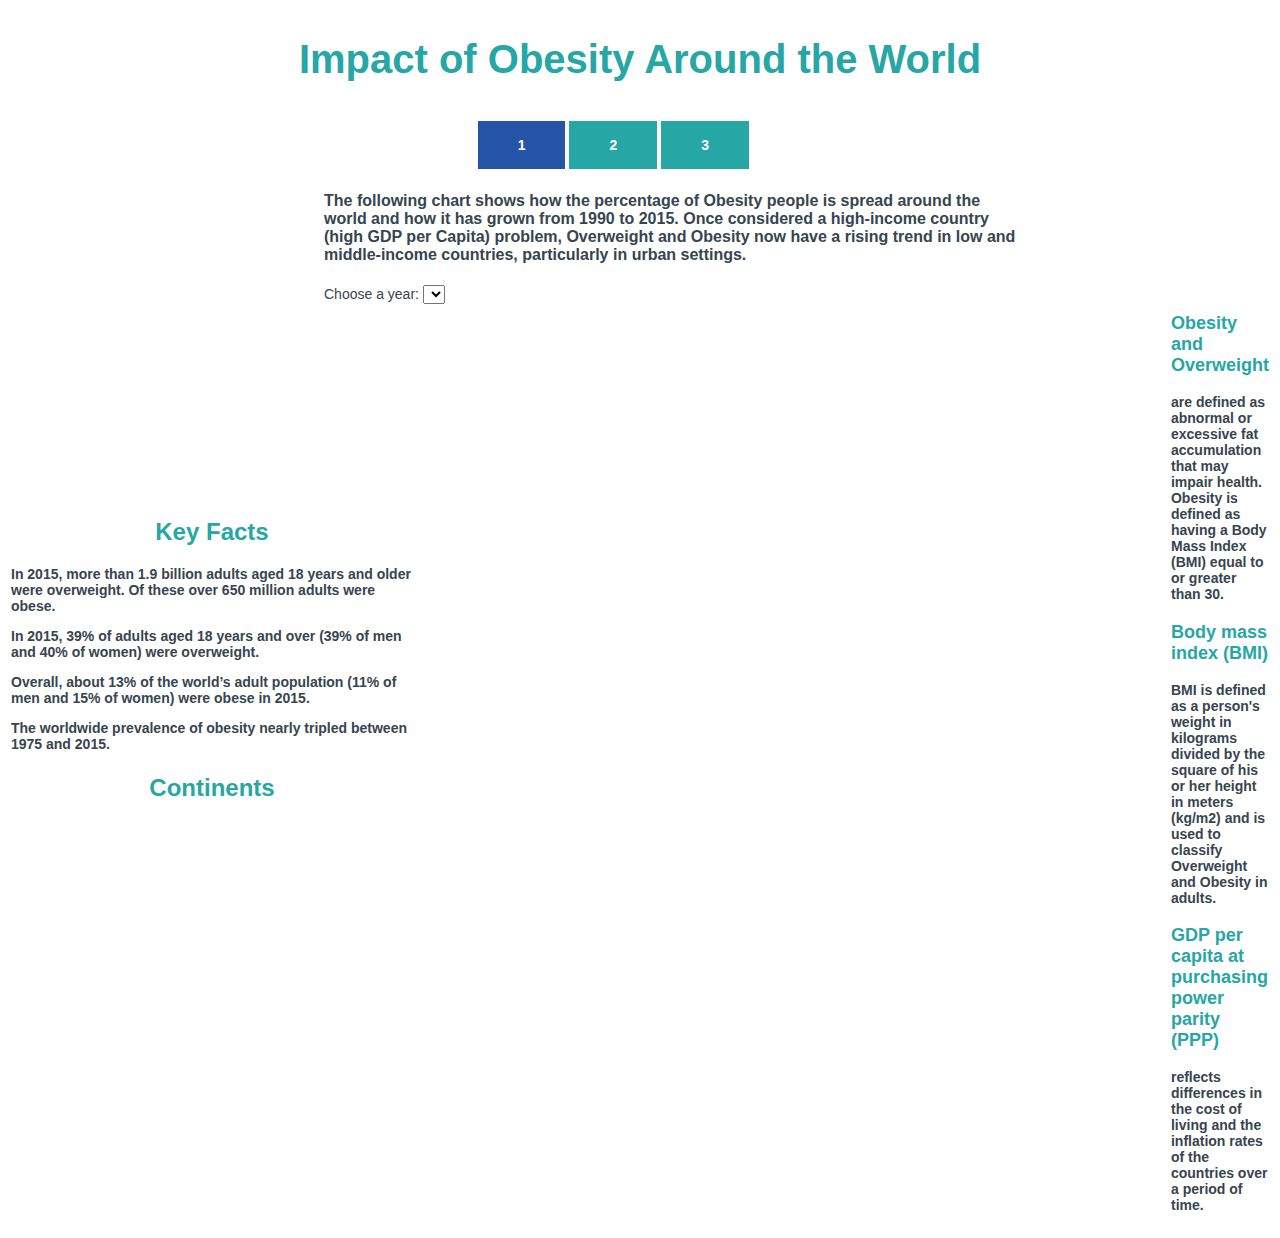
==== index.html @ 0e9c855e "barchart changes" ====
<!DOCTYPE html>
 <meta charset="utf-8">
 <html>
   <head>
    <!-- Load d3.js -->
    <script src="https://d3js.org/d3.v5.min.js"></script>
    <link rel="stylesheet" href="style.css">
    <title>Impact of Obesity Around the World</title>
    </head>

   <body onload="init()">
        <div id="headerDiv">
            <h1>Impact of Obesity Around the World</h1>
        </div>
        <div>
			<ul>
              <li><a class="active" href="index.html">1</a></li>
              <li><a href="barchart_bck.html">2</a></li>
              <li><a href="barchart_continents.html">3</a></li>
            </ul>
        </div>

        <div id="inputDiv">
            <p></p>
            <p></p>
            <h4>               
                The following chart shows how the percentage of Obesity people is spread around the world and how it has  
                grown from 1990 to 2015.
                Once considered a high-income country (high GDP per Capita) problem, Overweight and Obesity now have a
                rising trend in low and  middle-income countries, particularly in urban settings. 
            </h4>
            <p></p>
            <label>Choose a year:
                <select class="box" id="selectYear" value=1990></select>
            </label>
            <p></p>
        </div>

        <table>
            <tr>
              <th width=450>
                    <h2>Key Facts</h2>
                    <p>  
                    In 2015, more than 1.9 billion adults aged 18 years and older were overweight. 
                    Of these over 650 million adults were obese.
                    </p><p>
                    In 2015, 39% of adults aged 18 years and over (39% of men and 40% of women) 
                    were overweight.
                    </p><p>
                    Overall, about 13% of the world’s adult population (11% of men and 15% of women) 
                    were obese in 2015. 
                    </p><p>
                    The worldwide prevalence of obesity nearly tripled between 1975 and 2015.
                    </p> 

                <div id="legendpanel">
                    <h2>Continents</h2>
                    <svg id="legend" width=300 height=200>
                    </svg>     
                </div>
              </th>
              <th>
                <div id="vizpanel">
                    <svg id="viz" width=750 height=600>
                    </svg>
                </div>
              </th>
              <th>
                    <h3>Obesity and Overweight</h3>
                    <p>
                    are defined as abnormal or excessive fat accumulation that may impair health.
                    Obesity is defined as having a Body Mass Index (BMI) equal to or greater than 30. 
                    </p>
                    <h3>Body mass index (BMI) </h3>
                    <p>BMI is defined as a person's weight in kilograms 
                    divided by the square of his or her height in meters (kg/m2) 
                    and is used to classify Overweight and Obesity in adults.
                    </p>
                    <h3>GDP per capita at purchasing power parity (PPP)</h3> 
                    <p>reflects differences in the cost of living and 
                    the inflation rates of the countries over a period of time.              
                    </p>
              </th>
            </tr>
          </table>


        <script>
        const years = [1990, 1995, 2000, 2005, 2010, 2015];
        const continents = ["Africa", "Asia", "Europe", "North America", "South America" , "Oceania"];
        const colors = ["green", "magenta", "blue", "red", "deepskyblue", "darkorange"];

        function filterByYear(data, year){
            return data.filter(function(d) {
                return d.Year == year && d.GDP > 0;
            }) 
         }

        async function init() {

            var margin=50;
            var width=600;
            var height=500;
            var base= margin+height;

            //Read the data
            const data = await d3.csv("data/obesity_dataset.csv");

            data.forEach(d=>{
                d.GDP=+d.GDP; 
                d.Pct_Adults_Obese=+d.Pct_Adults_Obese; 
                d.Pct_Adults_Overweight=+d.Pct_Adults_Overweight;
                d.Pct_Deaths_Obesity=+d.Pct_Deaths_Obesity;
            });

            // Add Y axis
            var y = d3.scaleLinear()
                .domain([0, 50])
                .range([ height, 0]);
            var yAxis = d3.axisLeft(y)
                .tickValues([0,10,20,30,40,50])
                .tickFormat(d3.format("~s"));

            //Create x-axis
            var x = d3.scaleLog()
                .domain([250, 100000])
                .range([ 0, width ]);
            var xAxis = d3.axisBottom(x)
                .tickValues([250,1000,10000,25000,50000,75000,100000])
                .tickFormat(d3.format("~s"));
            
 
            // Color scale: give me a specie name, I return a color
            var color = d3.scaleOrdinal()
            .domain(continents)
            .range(colors);

            var svg_viz = d3.select("#viz");
            //d3.select("#viz")
            svg_viz.append("g")
                    .attr("class","Yaxis")
                    .attr("transform", "translate(" + margin + "," + margin + ")")
                    .call(yAxis)
            
            svg_viz.selectAll(".Yaxis")
            .append("g")
            .append("text")
            .attr("transform", "rotate(-90)")
            .attr("y", -25) 
            .attr("x", -65)
            //.style("text-anchor", "end")
            .style("fill","black")
            .text("% Obese Adults/Total Population");

            //d3.select("#viz")
            svg_viz.append("g")
                    .attr("class","Xaxis")
                    .attr("transform", "translate(" + margin + "," + base + ")")
                    .call(xAxis);        
            
            var filteredDataYear = filterByYear(data, 1990);
            console.log(filteredDataYear);

            svg_viz.selectAll(".Xaxis")
            .append("g")
            .append("text")
            //.attr("transform", "rotate(-90)")
            .attr("y", 4) 
            .attr("x", margin + width - 20)
            //.style("text-anchor", "end")
            .style("fill","black")
            .text("GDP $USD");

            // Add dots
            //var svg =  d3.select("#viz")
            
            svg_viz.append('g')
                .attr("transform", "translate(" + margin + "," + margin + ")")
                .selectAll("dot")
                .data(filteredDataYear) //data
                .enter()
                .append("circle")
                .attr("cx", function (d) { return x(d.GDP); })
                .attr("cy", function (d) { return y(d.Pct_Adults_Obese); })
                .attr("r", function (d){ return 7})
                .style("fill", function (d) { return color(d.Continent_Name); })


            // Add one dot in the legend for each name.
            var margin_leg=50;
            d3.select("#legend")
            .append('g')
            .attr("transform", "translate(" + margin_leg + ", " +margin_leg + ")")
            .selectAll("leyend")
            .data(continents)
            .enter()
            .append("circle")
                .attr("cx", margin*3)
                .attr("cy", function(d,i){ return i*25}) // 100 is where the first dot appears. 25 is the distance between dots
                .attr("r", 7)
                .style("fill", function(d){ return color(d) });
            
            // Add one dot in the legend for each name.
            d3.select("#legend")
            .append('g')
            .attr("transform", "translate(" + margin_leg + ", " +margin_leg + ")")
            .selectAll("leyendtext")
            .data(continents)
            .enter()
            .append("text")
                .attr("x", (margin*3) +10)
                .attr("y", function(d,i){ return i*25}) // 100 is where the first dot appears. 25 is the distance between dots
                .style("fill", function(d){ return color(d)})
                .text(function(d){ return d})
                .attr("text-anchor", "left")
                .style("alignment-baseline", "middle")


                d3.select("#viz")
                .append('g')
                .attr("transform", "translate(" + 50 + ", " +50 + ")")
                .append("text")
                    .attr("x", 30)
                    .attr("y", 25) // 100 is where the first dot appears. 25 is the distance between dots
                    .attr("stroke", "orange").attr("stroke-width", "1")
                    .text("In Oceania Pacific islands")
                    .attr("text-anchor", "left")
            d3.select("#viz").append('g')
                .attr("transform", "translate(" + 50 + ", " +50 + ")").append("text")
                    .attr("x", 30)
                    .attr("y", 35) // 100 is where the first dot appears. 25 is the distance between dots
                    //.attr("stroke", "orange").attr("stroke-width", "1")
                    .text("Obesity is a growing")
                    .attr("text-anchor", "left")
                    .style("alignment-baseline", "middle")
            d3.select("#viz").append('g')
                .attr("transform", "translate(" + 50 + ", " +50 + ")").append("text")
                    .attr("x", 30)
                    .attr("y", 47) // 100 is where the first dot appears. 25 is the distance between dots
                    //.attr("stroke", "orange").attr("stroke-width", "1")
                    .text("health concern")
                    .attr("text-anchor", "left")
                    .style("alignment-baseline", "middle")

            d3.select("#viz")
                .append('g')
                .attr("transform", "translate(" + 50 + ", " +50 + ")")
                .append("text")
                    .attr("x", 30)
                    .attr("y", 250) 
                    //.attr("stroke", "teal").attr("stroke-width", "1")
                    .text("Globally more people are obese")
                    .attr("text-anchor", "left")
             d3.select("#viz").append('g')
                .attr("transform", "translate(" + 50 + ", " +50 + ")").append("text")
                    .attr("x", 30)
                    .attr("y", 260) 
                    //.attr("stroke", "magenta").attr("stroke-width", "1")
                    .text("than underweight. This occurs in")
                    .attr("text-anchor", "left")
                    .style("alignment-baseline", "middle")

            d3.select("#viz")
                .append('g')
                .attr("transform", "translate(" + 50 + ", " +50 + ")")
                .append("text")
                    .attr("x", 30)
                    .attr("y", 275) 
                    //.attr("stroke", "rgb(54,69,79)").attr("stroke-width", "1")
                    .text("all regions except parts of")
                    .attr("text-anchor", "left")
            d3.select("#viz")
                .append('g')
                .attr("transform", "translate(" + 50 + ", " +50 + ")")
                .append("text")
                    .attr("x", 30)
                    .attr("y", 290) 
                    .attr("stroke", "magenta").attr("stroke-width", "1")
                    .text("Africa")
                    .attr("text-anchor", "left")
            d3.select("#viz").append('g')
                .attr("transform", "translate(" + 50 + ", " +50 + ")").append("text")
                    .attr("x", 75)
                    .attr("y", 287) 
                    .attr("stroke", "green").attr("stroke-width", "1")
                    .text("and Asia")
                    .attr("text-anchor", "left")
                    .style("alignment-baseline", "middle")

            
            // A function that update the plot for a given value
            function updatePlotByYear() {
            // Get the value of the button
            var year = d3.select("#selectYear").property("value");
            console.log("year:" + year);
            var filteredDataYear = filterByYear(data, year);
            console.log(filteredDataYear);

            //var margin=50;
            //var width=500;
            //var height=500;
            //var base= margin+height;

            //const continents = ["Africa", "Asia", "Europe", "North America", "South America" , "Oceania"];
            
            // Color scale: give me a specie name, I return a color
            //var color = d3.scaleOrdinal()
            //.domain(continents)
            //.range(["red", "darkorange", "magenta", "blue", "darkorchid", "green"]) 

            // Paint circles again      
            svg_viz.selectAll("circle")
                .data(filteredDataYear)
                .transition()
                .duration(1000)
                .attr("cx", function (d) { return x(d.GDP);})
                .attr("cy", function (d) { return y(d.Pct_Adults_Obese);})
                .attr("r", function (d){ return 7})
                .style("fill", function (d) { return color(d.Continent_Name);})
            


            }

            // When the button is changed, run the updateChart function
            d3.select("#selectYear").on("change", function(d) {
                // recover the option that has been chosen
                //var selectedOption = d3.select(this).property("value")
                // run the updateChart function with this selected option
                updatePlotByYear(); 
            })

            var dropdown = d3
            .select("#selectYear")
            .selectAll("yearOptions")
            .data(years)
            .enter()
            .append("option")
            .text(function (d) {
                return d;
            }) // text showed in the menu
            .attr("value", function (d) {
                return d;
            });

        }

        </script>

   </body>
 </html>
---- style.css ----
#headerDiv {
    text-align: center;
    height: 80px;
    width: auto;
  }

  #inputDiv {
    text-align: left;
    height: 100px;
    width: auto;
    margin-left:25%;
    margin-right:20%;
    font-family: "Ambit", Arial, sans-serif;
  }

  h1{
      color:rgb(38, 167, 165);
      padding-top: 0.25em;
      text-align: center;
      font-family: "Ambit", Arial, sans-serif;
      font-size: 40px;
  }
  h2{
    color:rgb(38, 167, 165);
    padding-top: 0.1em;
    text-align: center;
    font-family: "Ambit", Arial, sans-serif;
    font-size: 24px;
  }
  h3{
    color:rgb(38, 167, 165);
    padding-top: 0.1em;
    text-align: left;
    font-family: "Ambit", Arial, sans-serif;
    font-size: 18px;
  }
  h4{
    color:rgb(54,69,79);
    padding-top: 0.1em;
    text-align: left;
    font-family: "Ambit", Arial, sans-serif;
    font-size: 16px;
  }
  body{
   color: rgb(54,69,79);
   font-size: 14px;
   text-align: left;
   font-family: "Ambit", Arial, sans-serif;
  }
  #groupButton{
   color: rgb(38, 167, 165);
   font: 18px Arial, sans-serif;
   text-align: center;
  }
  ul {
      list-style-type: none;
      margin-left:37%;
      padding:0;
      width:286px;
      overflow: hidden;
      
  }
  li {
      float: left;
      background-color: rgb(38, 167, 165);
  }
  li a {
      display: block;
      color: white;
      text-align: center;
      padding: 16px 40px;
      text-decoration: none;
      font-weight: bold;
      border-left:2px solid white !important;
      border-right:2px solid white !important;
      
  }
  li a:hover {
      background-color: rgb(38, 126, 167);
  }
  .active {
      background-color: rgb(38, 85, 167);
  }
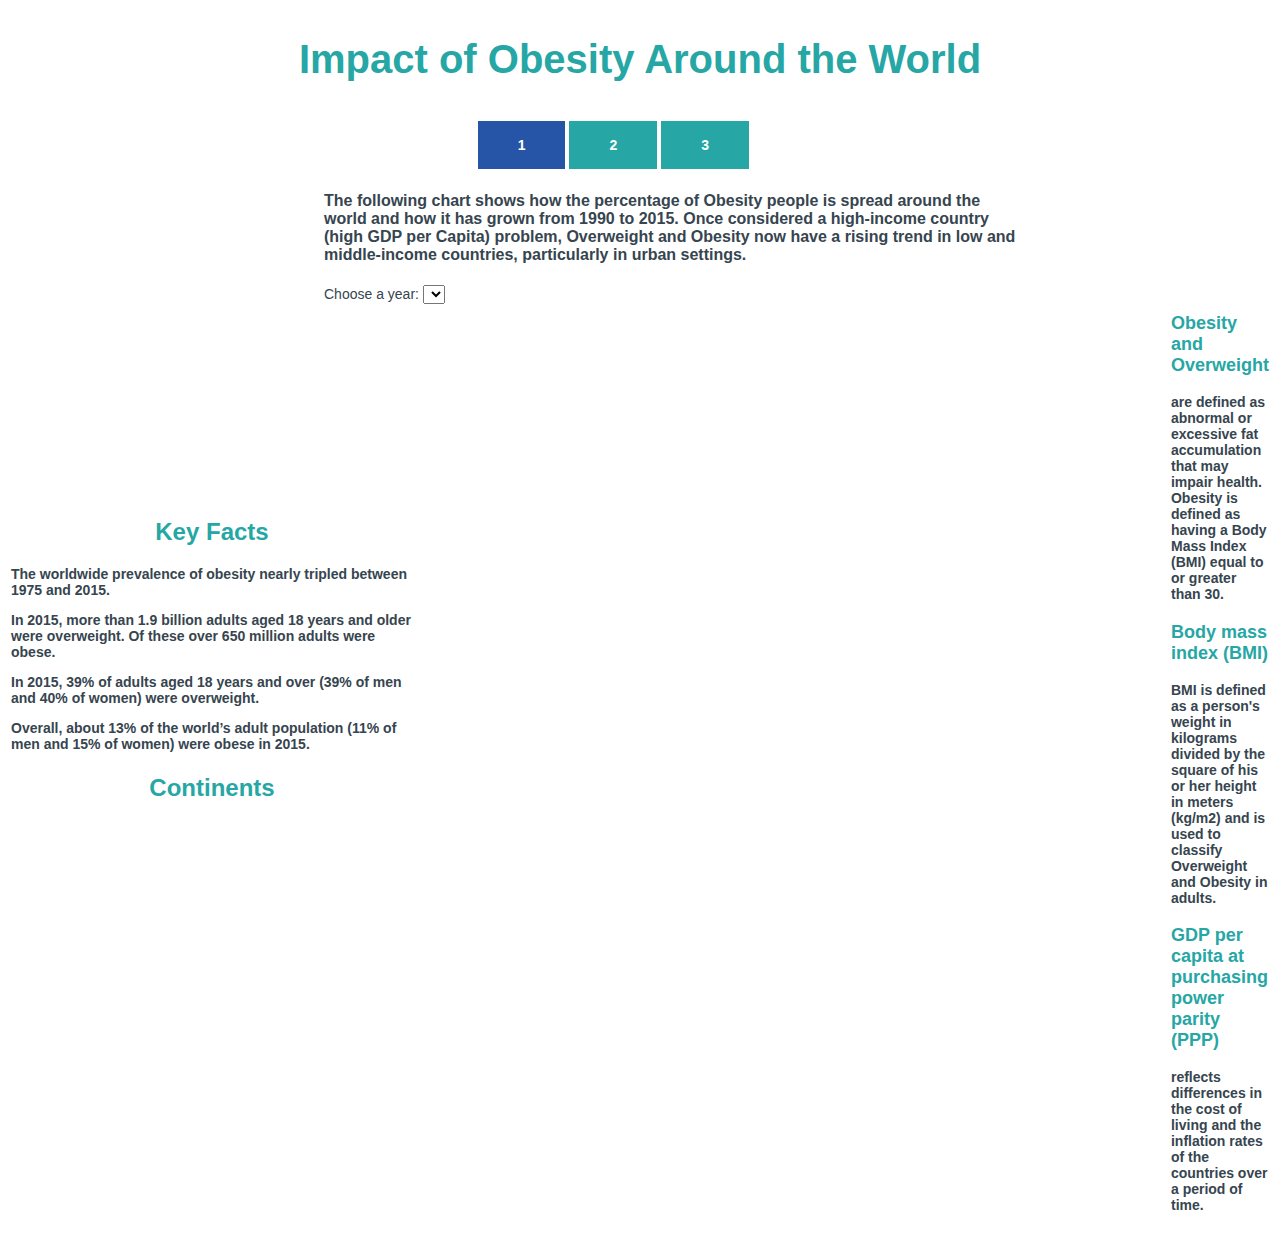
==== commit 397a2eef: "barchart changes" ====
--- a/index.html
+++ b/index.html
@@ -40,6 +40,9 @@
             <tr>
               <th width=450>
                     <h2>Key Facts</h2>
+                    <p>
+                        The worldwide prevalence of obesity nearly tripled between 1975 and 2015.
+                    </p> 
                     <p>  
                     In 2015, more than 1.9 billion adults aged 18 years and older were overweight. 
                     Of these over 650 million adults were obese.
@@ -49,10 +52,7 @@
                     </p><p>
                     Overall, about 13% of the world’s adult population (11% of men and 15% of women) 
                     were obese in 2015. 
-                    </p><p>
-                    The worldwide prevalence of obesity nearly tripled between 1975 and 2015.
-                    </p> 
-
+                    </p>
                 <div id="legendpanel">
                     <h2>Continents</h2>
                     <svg id="legend" width=300 height=200>
--- a/style.css
+++ b/style.css
@@ -7,6 +7,15 @@
   #inputDiv {
     text-align: left;
     height: 100px;
+    width: auto;
+    margin-left:25%;
+    margin-right:20%;
+    font-family: "Ambit", Arial, sans-serif;
+  }
+
+  #inputDivbc {
+    text-align: left;
+    height: 200px;
     width: auto;
     margin-left:25%;
     margin-right:20%;
